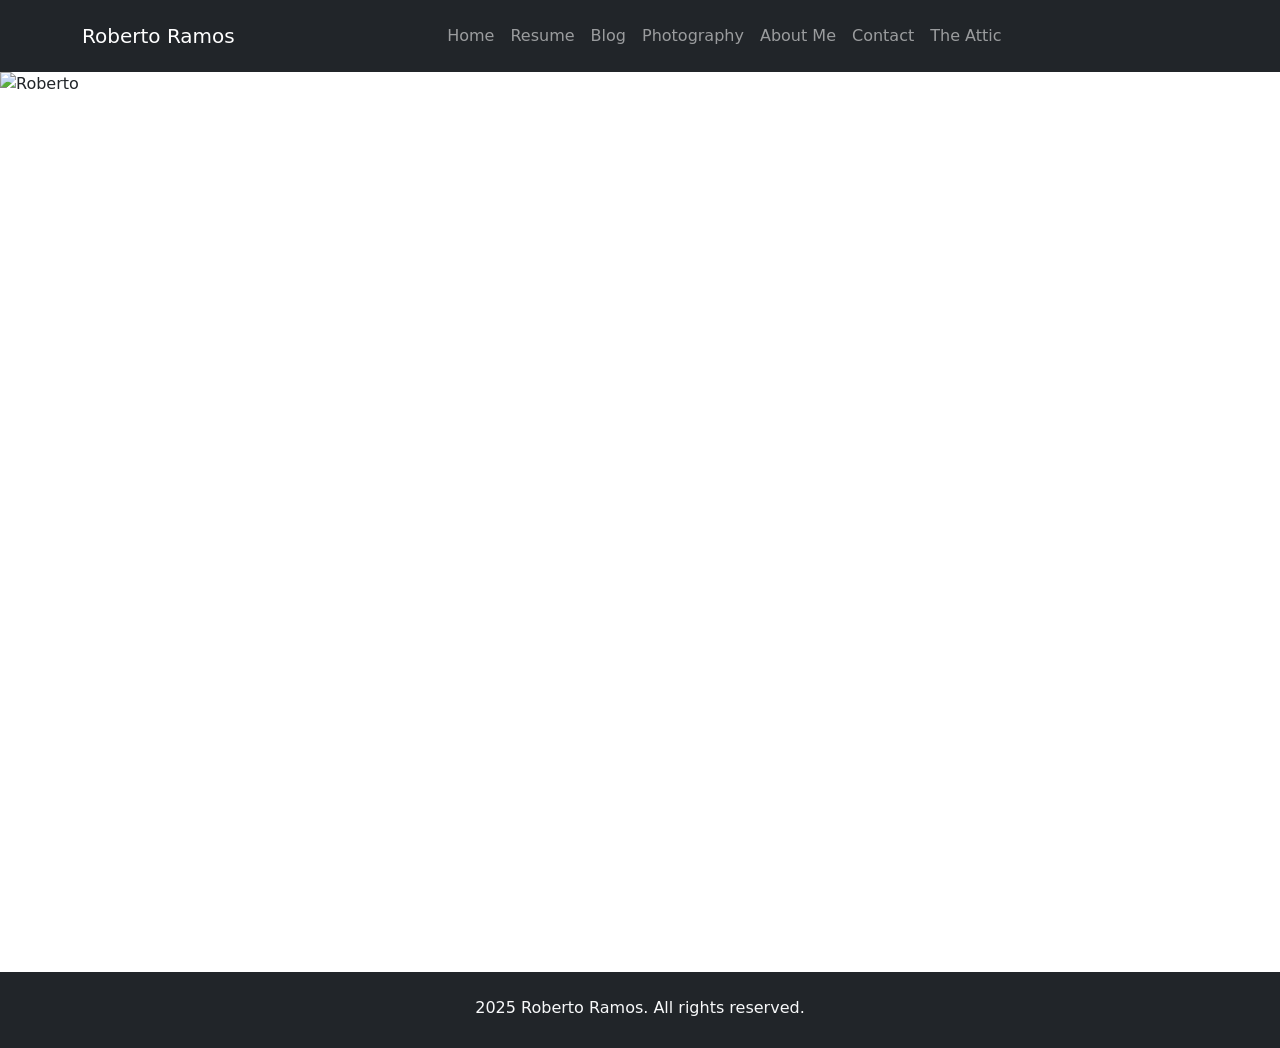
==== index.html @ 89453773 "fixing index" ====
<!doctype html>
<html lang="en">

  <head>
    <link href="styles.css" rel="stylesheet">
    <link href="https://fonts.googleapis.com/css2?family=Poppins:wght@400;700&display=swap" rel="stylesheet">
    <link href="https://cdn.jsdelivr.net/npm/bootstrap@5.3.5/dist/css/bootstrap.min.css" rel="stylesheet" integrity="sha384-SgOJa3DmI69IUzQ2PVdRZhwQ+dy64/BUtbMJw1MZ8t5HZApcHrRKUc4W0kG879m7" crossorigin="anonymous">
    <meta charset="utf-8">
    <meta name="viewport" content="width=device-width, initial-scale=1">
    <title>Roberto Ramos</title>
    <style>
      .carousel-item img {
        height: 100vh;
        object-fit: cover;
      }

    </style>


  </head>

<script src="https://cdn.jsdelivr.net/npm/bootstrap@5.3.5/dist/js/bootstrap.bundle.min.js" integrity="sha384-k6d4wzSIapyDyv1kpU366/PK5hCdSbCRGRCMv+eplOQJWyd1fbcAu9OCUj5zNLiq" crossorigin="anonymous"></script>

  <body>
     <nav class="navbar navbar-dark bg-dark navbar-expand-md py-3">
      <div class="container">
        <a class="navbar-brand" href="index.html">Roberto Ramos</a>
        <button class="navbar-toggler" type="button" data-bs-toggle="collapse" data-bs-target="#navbarContent"
          aria-controls="navbarContent" aria-expanded="false" aria-label="Toggle navigation">
          <span class="navbar-toggler-icon"></span>
        </button>
        <div class="collapse navbar-collapse justify-content-center" id="navbarContent">
          <ul class="navbar-nav">
            <li class="nav-item"><a class="nav-link" href="index.html">Home</a></li>
            <li class="nav-item"><a class="nav-link" href="resume.html">Resume</a></li>
            <li class="nav-item"><a class="nav-link" href="blog.html">Blog</a></li>
            <li class="nav-item"><a class="nav-link" href="photography.html">Photography</a></li>
            <li class="nav-item"><a class="nav-link" href="about.html">About Me</a></li>
            <li class="nav-item"><a class="nav-link" href="contact.html">Contact</a></li>
            <li class="nav-item"><a class="nav-link" href="attic.html">The Attic</a></li>
          </ul>
        </div>
      </div>
    </nav>

    <div id="HomepageCarousel" class="carousel slide" data-bs-ride="carousel">
      <div class="carousel-inner">
        <div class="carousel-item active">
          <img src="imgs/homepage.jpg" class="d-block w-100" alt="Roberto">
          <div class="carousel-caption d-none d-md-block">
            <p>Cybersecurity Enthusiast | Blogger | Photographer | DJ</p>
          </div>
        </div>
        <div class="carousel-item">
          <img src="imgs/homepage2.jpg" class="d-block w-100" alt="Roberto & Family">
        </div>
        <div class="carousel-item">
          <img src="imgs/homepage3.jpg" class="d-block w-100" alt="Roberto & Nicole">
        </div>
      </div>
      <button class="carousel-control-prev" type="button" data-bs-target="#HomepageCarousel" data-bs-slide="prev">
        <span class="carousel-control-prev-icon" aria-hidden="true"></span>
        <span class="visually-hidden">Previous</span>
      </button>
      <button class="carousel-control-next" type="button" data-bs-target="#HomepageCarousel" data-bs-slide="next">
        <span class="carousel-control-next-icon" aria-hidden="true"></span>
        <span class="visually-hidden">Next</span>
      </button>
    </div>

  <footer class="bg-dark text-light text-center py-4">
    <div class="container">
      <p class="mb-1">2025 Roberto Ramos. All rights reserved.</p>
    </div>
  </footer>

  </body>
</html>
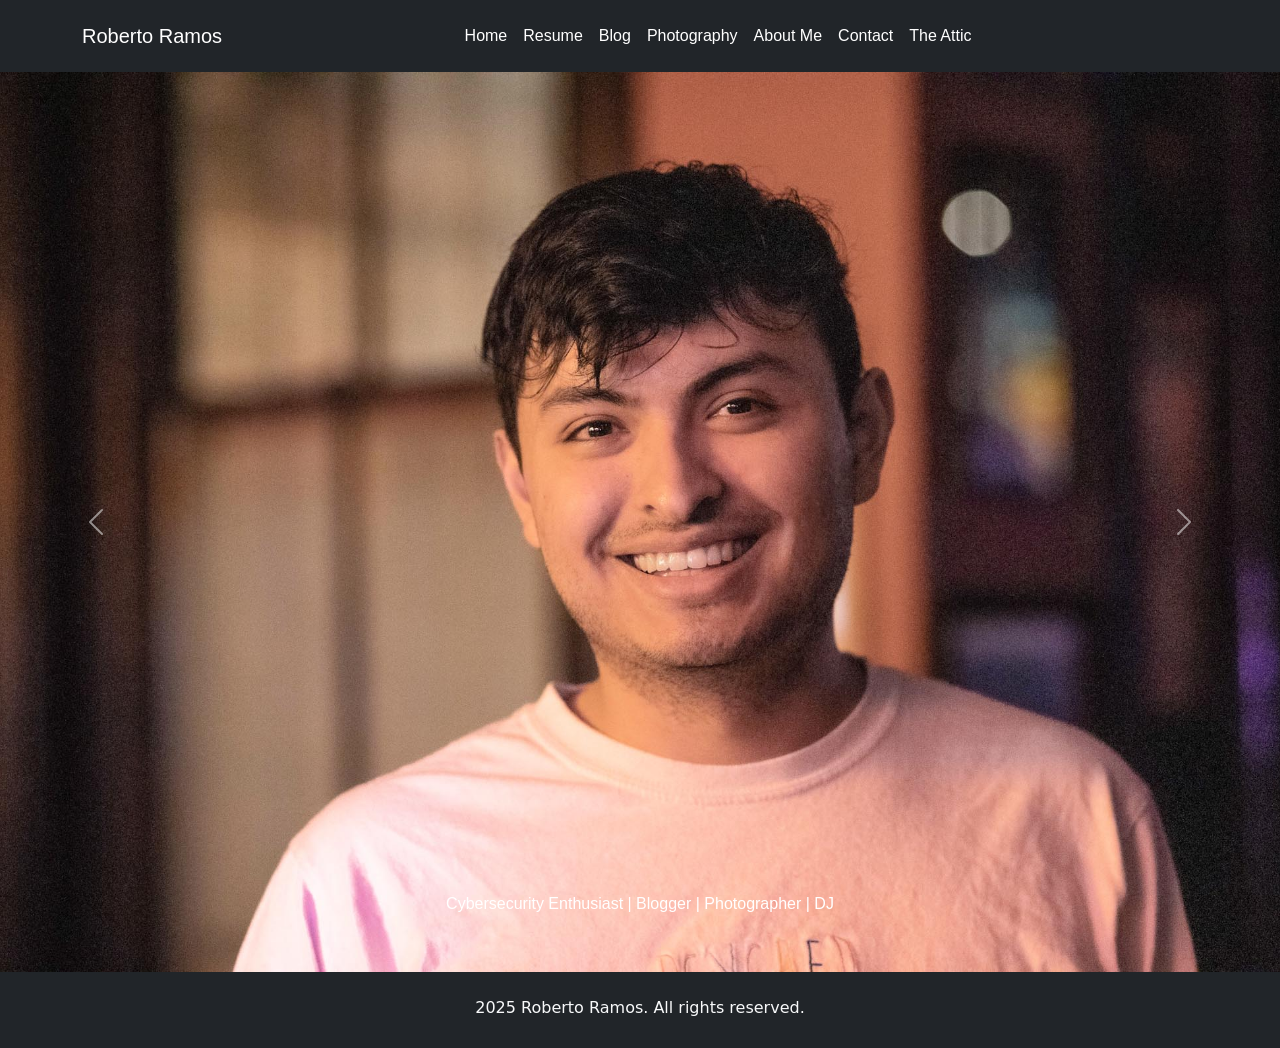
==== commit e8707d8b: "full update" ====
--- a/index.html
+++ b/index.html
@@ -46,16 +46,16 @@
     <div id="HomepageCarousel" class="carousel slide" data-bs-ride="carousel">
       <div class="carousel-inner">
         <div class="carousel-item active">
-          <img src="imgs/homepage.jpg" class="d-block w-100" alt="Roberto">
+          <img src="imgs/homepage.jpg" class="d-block w-100">
           <div class="carousel-caption d-none d-md-block">
             <p>Cybersecurity Enthusiast | Blogger | Photographer | DJ</p>
           </div>
         </div>
         <div class="carousel-item">
-          <img src="imgs/homepage2.jpg" class="d-block w-100" alt="Roberto & Family">
+          <img src="imgs/homepage2.jpg" class="d-block w-100">
         </div>
         <div class="carousel-item">
-          <img src="imgs/homepage3.jpg" class="d-block w-100" alt="Roberto & Nicole">
+          <img src="imgs/homepage3.jpg" class="d-block w-100">
         </div>
       </div>
       <button class="carousel-control-prev" type="button" data-bs-target="#HomepageCarousel" data-bs-slide="prev">
--- a/styles.css
+++ b/styles.css
@@ -0,0 +1,48 @@
+.navbar {
+  font-family: 'Poppins', sans-serif;
+}
+
+.navbar-nav .nav-link {
+  color: #ffffff;
+  transition: color 0.3s ease;
+}
+
+.navbar-nav .nav-link:hover {
+  color: #dddddd;
+}
+
+.carousel-caption {
+  font-family: 'Poppins', sans-serif;
+}
+.blog-images {
+    border-radius: 6px;
+    margin-bottom: 1rem;
+    width: 100%;
+    object-fit: cover;
+}
+.blog-type {
+font-size: 0.8rem;
+color: #aaa;
+text-transform: uppercase;
+letter-spacing: 1px;
+}
+.blog-title {
+font-size: 1.5rem;
+font-weight: 600;
+}
+.sidecard {
+background-color: #f7f7f7;
+padding: 1.5rem;
+border-radius: 8px;
+}
+.sidecard-img {
+width: 80px;
+height: 80px;
+border-radius: 50%;
+object-fit: cover;
+margin-bottom: 1rem;
+}
+.social-icons a {
+margin: 0 0.5rem;
+color: #333;
+text-decoration: none;
